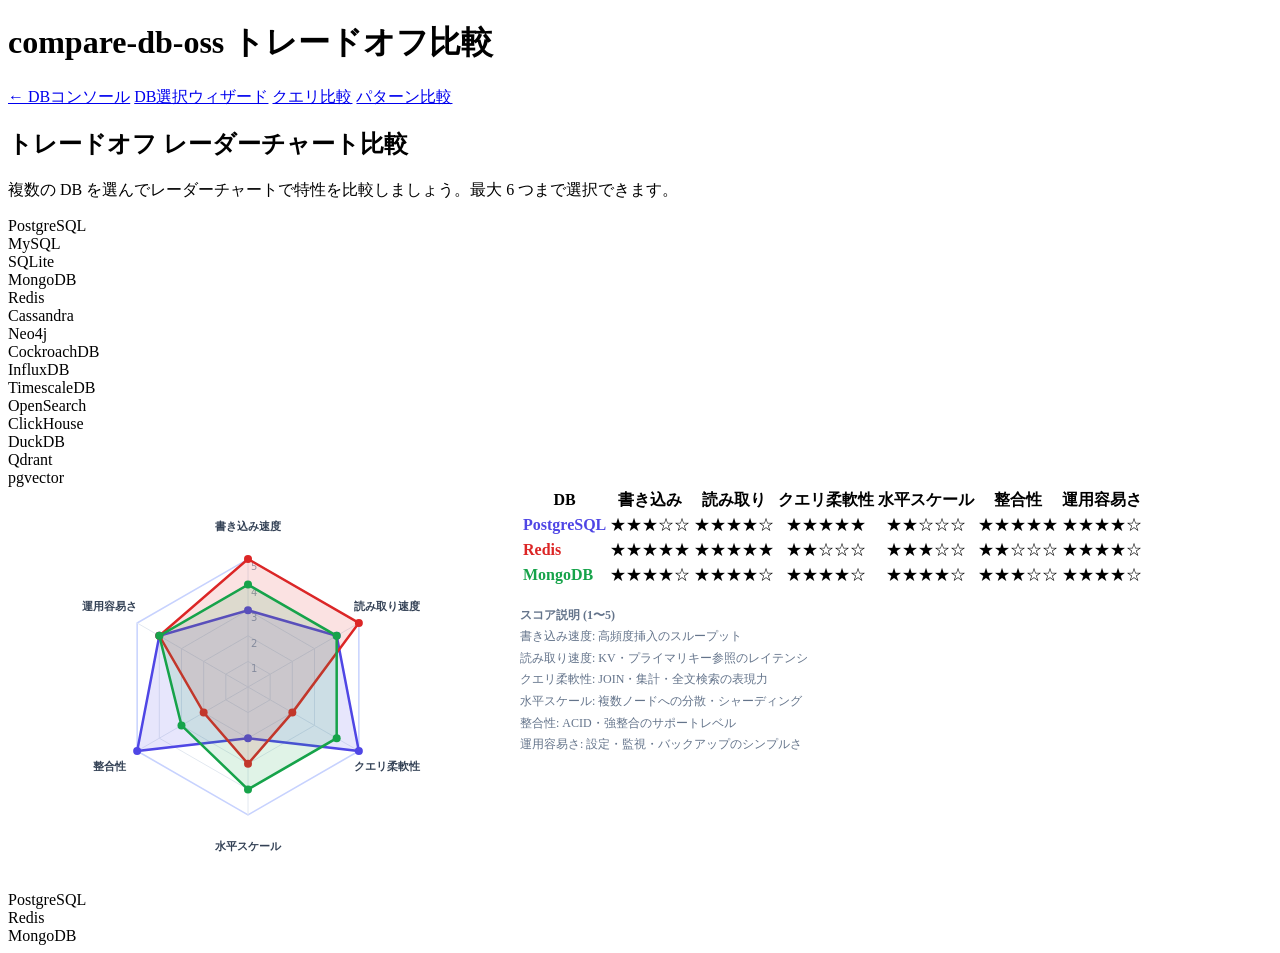
==== app/web/tradeoff.html @ 9e499eae "feat: add 5 DB learning features (data model viz, score radar, wizard, query compare, pattern compar" ====
<!DOCTYPE html>
<html lang="ja">
<head>
  <meta charset="utf-8">
  <meta name="viewport" content="width=device-width, initial-scale=1">
  <title>トレードオフ比較 — compare-db-oss</title>
  <link rel="stylesheet" href="/style.css">
</head>
<body>
  <header class="topbar">
    <h1>compare-db-oss <span>トレードオフ比較</span></h1>
    <nav class="topnav">
      <a href="/">← DBコンソール</a>
      <a href="/wizard.html">DB選択ウィザード</a>
      <a href="/query-compare.html">クエリ比較</a>
      <a href="/patterns-compare.html">パターン比較</a>
    </nav>
  </header>

  <div class="page-body">
    <h2 class="page-title">トレードオフ レーダーチャート比較</h2>
    <p class="page-sub">複数の DB を選んでレーダーチャートで特性を比較しましょう。最大 6 つまで選択できます。</p>

    <div class="tf-db-chips" id="tf-chips"></div>

    <div style="display:flex;gap:32px;flex-wrap:wrap;align-items:flex-start">
      <div>
        <div class="tf-canvas-wrap">
          <canvas id="tf-canvas" width="480" height="400"></canvas>
        </div>
        <div class="tf-legend" id="tf-legend"></div>
      </div>
      <div style="flex:1;min-width:300px">
        <div class="tf-table-wrap">
          <table class="tf-compare-tbl" id="tf-table">
            <thead>
              <tr>
                <th>DB</th>
                <th>書き込み</th>
                <th>読み取り</th>
                <th>クエリ柔軟性</th>
                <th>水平スケール</th>
                <th>整合性</th>
                <th>運用容易さ</th>
              </tr>
            </thead>
            <tbody id="tf-tbody"></tbody>
          </table>
        </div>
        <div style="margin-top:16px;font-size:12px;color:#64748b;line-height:1.8">
          <strong>スコア説明 (1〜5)</strong><br>
          書き込み速度: 高頻度挿入のスループット<br>
          読み取り速度: KV・プライマリキー参照のレイテンシ<br>
          クエリ柔軟性: JOIN・集計・全文検索の表現力<br>
          水平スケール: 複数ノードへの分散・シャーディング<br>
          整合性: ACID・強整合のサポートレベル<br>
          運用容易さ: 設定・監視・バックアップのシンプルさ
        </div>
      </div>
    </div>
  </div>

  <script>
    const DB_SCORES = {
      axes: ["書き込み速度", "読み取り速度", "クエリ柔軟性", "水平スケール", "整合性", "運用容易さ"],
      postgresql:  [3, 4, 5, 2, 5, 4],
      mysql:       [3, 4, 4, 2, 5, 4],
      sqlite:      [2, 5, 4, 1, 5, 5],
      mongodb:     [4, 4, 4, 4, 3, 4],
      redis:       [5, 5, 2, 3, 2, 4],
      cassandra:   [5, 3, 2, 5, 2, 2],
      neo4j:       [3, 4, 4, 2, 5, 3],
      cockroachdb: [3, 3, 5, 5, 5, 2],
      influxdb:    [5, 4, 2, 4, 2, 4],
      timescaledb: [4, 4, 5, 2, 5, 3],
      opensearch:  [4, 5, 3, 4, 2, 3],
      clickhouse:  [5, 5, 3, 4, 2, 3],
      duckdb:      [3, 5, 5, 1, 5, 5],
      qdrant:      [4, 5, 2, 4, 2, 4],
      pgvector:    [3, 4, 5, 2, 5, 5],
    };

    const DB_NAMES = {
      postgresql: "PostgreSQL", mysql: "MySQL", sqlite: "SQLite",
      mongodb: "MongoDB", redis: "Redis", cassandra: "Cassandra",
      neo4j: "Neo4j", cockroachdb: "CockroachDB", influxdb: "InfluxDB",
      timescaledb: "TimescaleDB", opensearch: "OpenSearch", clickhouse: "ClickHouse",
      duckdb: "DuckDB", qdrant: "Qdrant", pgvector: "pgvector",
    };

    const PALETTE = [
      "#4f46e5", "#dc2626", "#16a34a", "#f59e0b", "#0891b2", "#7c3aed",
    ];

    let selected = ["postgresql", "redis", "mongodb"];
    const MAX_SEL = 6;

    function buildChips() {
      const container = document.getElementById("tf-chips");
      container.innerHTML = "";
      Object.keys(DB_SCORES).filter(k => k !== "axes").forEach(key => {
        const chip = document.createElement("div");
        chip.className = "tf-chip" + (selected.includes(key) ? " sel" : "");
        chip.textContent = DB_NAMES[key];
        chip.onclick = () => toggleDB(key);
        container.appendChild(chip);
      });
    }

    function toggleDB(key) {
      const idx = selected.indexOf(key);
      if (idx >= 0) {
        selected.splice(idx, 1);
      } else {
        if (selected.length >= MAX_SEL) {
          alert(`最大 ${MAX_SEL} つまで選択できます。`);
          return;
        }
        selected.push(key);
      }
      buildChips();
      render();
    }

    function render() {
      renderLegend();
      renderTable();
      drawChart();
    }

    function renderLegend() {
      const leg = document.getElementById("tf-legend");
      leg.innerHTML = "";
      selected.forEach((key, i) => {
        const item = document.createElement("div");
        item.className = "tf-legend-item";
        item.innerHTML = `<div class="tf-legend-dot" style="background:${PALETTE[i % PALETTE.length]}"></div>
          <span>${DB_NAMES[key]}</span>`;
        leg.appendChild(item);
      });
    }

    function renderTable() {
      const tbody = document.getElementById("tf-tbody");
      tbody.innerHTML = "";
      selected.forEach((key, i) => {
        const s = DB_SCORES[key];
        const color = PALETTE[i % PALETTE.length];
        const tr = document.createElement("tr");
        tr.innerHTML = `<td style="color:${color};font-weight:700">${DB_NAMES[key]}</td>` +
          s.map(v => `<td style="text-align:center">${"★".repeat(v)}${"☆".repeat(5-v)}</td>`).join("");
        tbody.appendChild(tr);
      });
    }

    function drawChart() {
      const canvas = document.getElementById("tf-canvas");
      const ctx = canvas.getContext("2d");
      const W = canvas.width, H = canvas.height;
      const cx = W / 2, cy = H / 2;
      const R = Math.min(W, H) * 0.32;
      const axes = DB_SCORES.axes;
      const n = axes.length;
      const maxVal = 5;

      ctx.clearRect(0, 0, W, H);

      // Grid rings
      for (let ring = 1; ring <= maxVal; ring++) {
        const r = (ring / maxVal) * R;
        ctx.beginPath();
        for (let i = 0; i < n; i++) {
          const angle = (i / n) * 2 * Math.PI - Math.PI / 2;
          const x = cx + r * Math.cos(angle);
          const y = cy + r * Math.sin(angle);
          if (i === 0) ctx.moveTo(x, y); else ctx.lineTo(x, y);
        }
        ctx.closePath();
        ctx.strokeStyle = ring === maxVal ? "#c7d2fe" : "#e2e8f0";
        ctx.lineWidth = ring === maxVal ? 1.5 : 1;
        ctx.stroke();
        // Ring label
        ctx.fillStyle = "#94a3b8";
        ctx.font = "10px system-ui";
        ctx.textAlign = "left";
        ctx.fillText(String(ring), cx + 3, cy - r + 11);
      }

      // Axis lines
      for (let i = 0; i < n; i++) {
        const angle = (i / n) * 2 * Math.PI - Math.PI / 2;
        ctx.beginPath();
        ctx.moveTo(cx, cy);
        ctx.lineTo(cx + R * Math.cos(angle), cy + R * Math.sin(angle));
        ctx.strokeStyle = "#e2e8f0";
        ctx.lineWidth = 1;
        ctx.stroke();
      }

      // Data polygons
      selected.forEach((key, si) => {
        const scores = DB_SCORES[key];
        const color = PALETTE[si % PALETTE.length];
        ctx.beginPath();
        for (let i = 0; i < n; i++) {
          const angle = (i / n) * 2 * Math.PI - Math.PI / 2;
          const r = (scores[i] / maxVal) * R;
          const x = cx + r * Math.cos(angle);
          const y = cy + r * Math.sin(angle);
          if (i === 0) ctx.moveTo(x, y); else ctx.lineTo(x, y);
        }
        ctx.closePath();
        ctx.fillStyle = color + "22";
        ctx.fill();
        ctx.strokeStyle = color;
        ctx.lineWidth = 2.5;
        ctx.stroke();

        // Dots
        for (let i = 0; i < n; i++) {
          const angle = (i / n) * 2 * Math.PI - Math.PI / 2;
          const r = (scores[i] / maxVal) * R;
          ctx.beginPath();
          ctx.arc(cx + r * Math.cos(angle), cy + r * Math.sin(angle), 4, 0, 2 * Math.PI);
          ctx.fillStyle = color;
          ctx.fill();
        }
      });

      // Axis labels (last, on top)
      ctx.fillStyle = "#334155";
      ctx.font = "bold 11px system-ui";
      ctx.textAlign = "center";
      ctx.textBaseline = "middle";
      for (let i = 0; i < n; i++) {
        const angle = (i / n) * 2 * Math.PI - Math.PI / 2;
        const labelR = R + 32;
        const x = cx + labelR * Math.cos(angle);
        const y = cy + labelR * Math.sin(angle);
        ctx.fillText(axes[i], x, y);
      }
    }

    buildChips();
    render();
  </script>
</body>
</html>
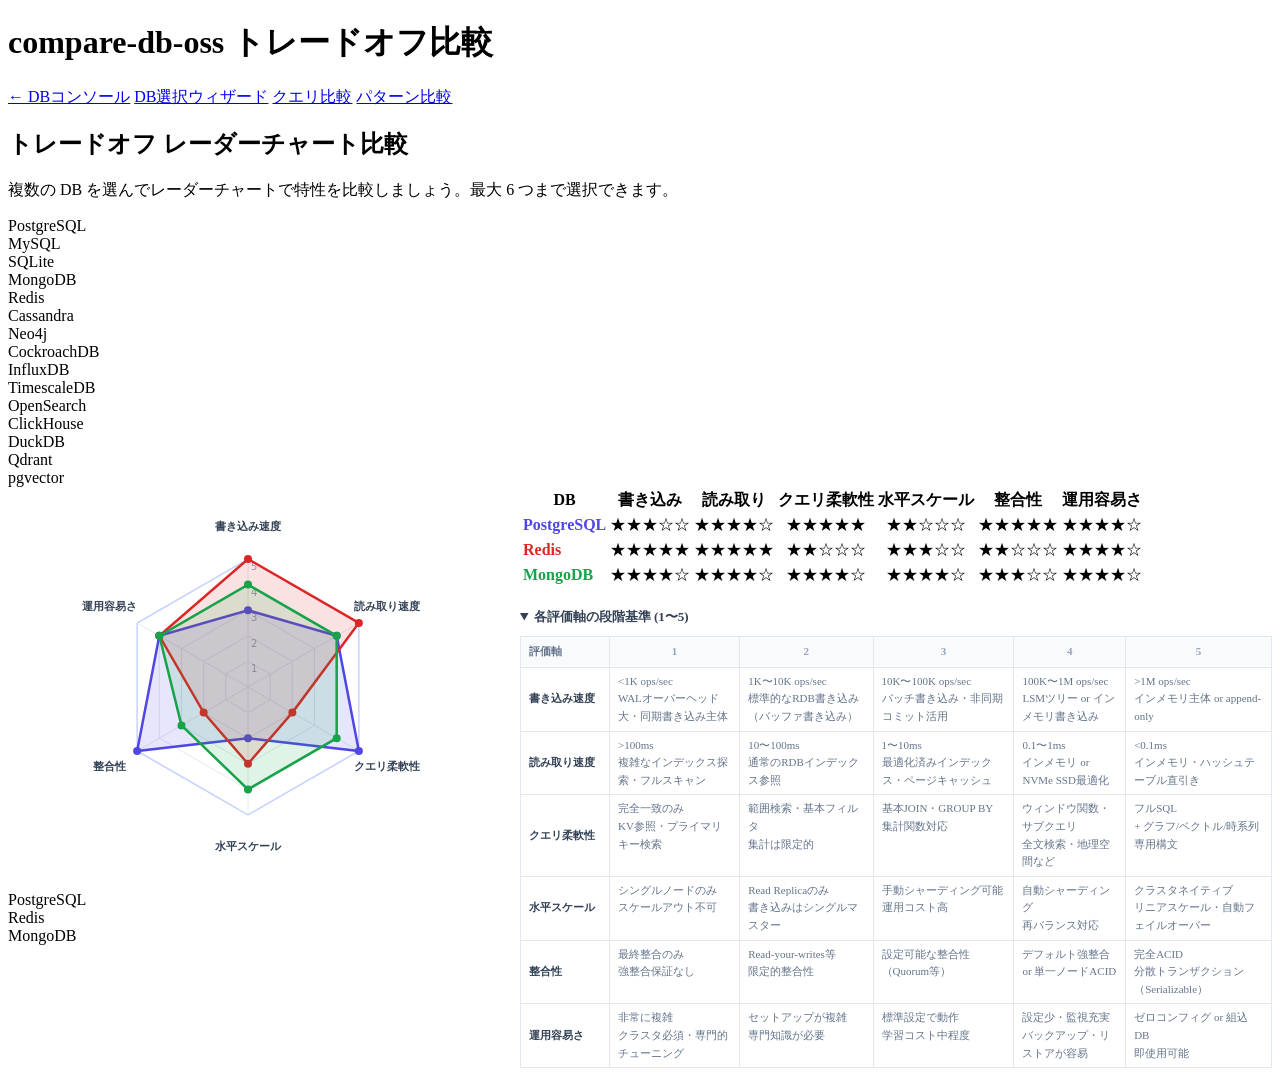
==== commit 2dc02287: "fix(console): DB起動中のステータスを「起動中...」で明示、レーダーチャートに評価段階基準を追加 - 起動ボタン押下後 4s でパネルが再描画されてもDB起動中を startingDb" ====
--- a/app/web/tradeoff.html
+++ b/app/web/tradeoff.html
@@ -48,19 +48,73 @@
           </table>
         </div>
         <div style="margin-top:16px;font-size:12px;color:#64748b;line-height:1.8">
-          <strong>スコア説明 (1〜5)</strong><br>
-          書き込み速度: 高頻度挿入のスループット<br>
-          読み取り速度: KV・プライマリキー参照のレイテンシ<br>
-          クエリ柔軟性: JOIN・集計・全文検索の表現力<br>
-          水平スケール: 複数ノードへの分散・シャーディング<br>
-          整合性: ACID・強整合のサポートレベル<br>
-          運用容易さ: 設定・監視・バックアップのシンプルさ
+          <details open>
+            <summary style="cursor:pointer;font-weight:700;color:#334155;font-size:13px;margin-bottom:8px">各評価軸の段階基準 (1〜5)</summary>
+            <table id="crit-table" style="border-collapse:collapse;width:100%;font-size:11px;margin-top:6px">
+              <thead>
+                <tr style="background:#f8fafc">
+                  <th style="border:1px solid #e2e8f0;padding:5px 8px;text-align:left;min-width:72px">評価軸</th>
+                  <th style="border:1px solid #e2e8f0;padding:5px 8px;text-align:center;color:#94a3b8">1</th>
+                  <th style="border:1px solid #e2e8f0;padding:5px 8px;text-align:center;color:#94a3b8">2</th>
+                  <th style="border:1px solid #e2e8f0;padding:5px 8px;text-align:center;color:#94a3b8">3</th>
+                  <th style="border:1px solid #e2e8f0;padding:5px 8px;text-align:center;color:#94a3b8">4</th>
+                  <th style="border:1px solid #e2e8f0;padding:5px 8px;text-align:center;color:#94a3b8">5</th>
+                </tr>
+              </thead>
+              <tbody id="crit-tbody"></tbody>
+            </table>
+          </details>
         </div>
       </div>
     </div>
   </div>
 
   <script>
+    const SCORE_CRITERIA = {
+      "書き込み速度": [
+        "<1K ops/sec\nWALオーバーヘッド大・同期書き込み主体",
+        "1K〜10K ops/sec\n標準的なRDB書き込み（バッファ書き込み）",
+        "10K〜100K ops/sec\nバッチ書き込み・非同期コミット活用",
+        "100K〜1M ops/sec\nLSMツリー or インメモリ書き込み",
+        ">1M ops/sec\nインメモリ主体 or append-only",
+      ],
+      "読み取り速度": [
+        ">100ms\n複雑なインデックス探索・フルスキャン",
+        "10〜100ms\n通常のRDBインデックス参照",
+        "1〜10ms\n最適化済みインデックス・ページキャッシュ",
+        "0.1〜1ms\nインメモリ or NVMe SSD最適化",
+        "<0.1ms\nインメモリ・ハッシュテーブル直引き",
+      ],
+      "クエリ柔軟性": [
+        "完全一致のみ\nKV参照・プライマリキー検索",
+        "範囲検索・基本フィルタ\n集計は限定的",
+        "基本JOIN・GROUP BY\n集計関数対応",
+        "ウィンドウ関数・サブクエリ\n全文検索・地理空間など",
+        "フルSQL\n+ グラフ/ベクトル/時系列専用構文",
+      ],
+      "水平スケール": [
+        "シングルノードのみ\nスケールアウト不可",
+        "Read Replicaのみ\n書き込みはシングルマスター",
+        "手動シャーディング可能\n運用コスト高",
+        "自動シャーディング\n再バランス対応",
+        "クラスタネイティブ\nリニアスケール・自動フェイルオーバー",
+      ],
+      "整合性": [
+        "最終整合のみ\n強整合保証なし",
+        "Read-your-writes等\n限定的整合性",
+        "設定可能な整合性\n（Quorum等）",
+        "デフォルト強整合\nor 単一ノードACID",
+        "完全ACID\n分散トランザクション（Serializable）",
+      ],
+      "運用容易さ": [
+        "非常に複雑\nクラスタ必須・専門的チューニング",
+        "セットアップが複雑\n専門知識が必要",
+        "標準設定で動作\n学習コスト中程度",
+        "設定少・監視充実\nバックアップ・リストアが容易",
+        "ゼロコンフィグ or 組込DB\n即使用可能",
+      ],
+    };
+
     const DB_SCORES = {
       axes: ["書き込み速度", "読み取り速度", "クエリ柔軟性", "水平スケール", "整合性", "運用容易さ"],
       postgresql:  [3, 4, 5, 2, 5, 4],
@@ -241,7 +295,25 @@
       }
     }
 
+    function buildCritTable() {
+      const tbody = document.getElementById("crit-tbody");
+      if (!tbody) return;
+      tbody.innerHTML = "";
+      DB_SCORES.axes.forEach(ax => {
+        const levels = SCORE_CRITERIA[ax] || [];
+        const tr = document.createElement("tr");
+        const axCell = `<td style="border:1px solid #e2e8f0;padding:5px 8px;font-weight:600;color:#334155;white-space:nowrap">${ax}</td>`;
+        const lvCells = [1,2,3,4,5].map(lv => {
+          const txt = (levels[lv-1] || "").replace(/\n/g, "<br>");
+          return `<td style="border:1px solid #e2e8f0;padding:5px 8px;vertical-align:top;line-height:1.6">${txt}</td>`;
+        }).join("");
+        tr.innerHTML = axCell + lvCells;
+        tbody.appendChild(tr);
+      });
+    }
+
     buildChips();
+    buildCritTable();
     render();
   </script>
 </body>
